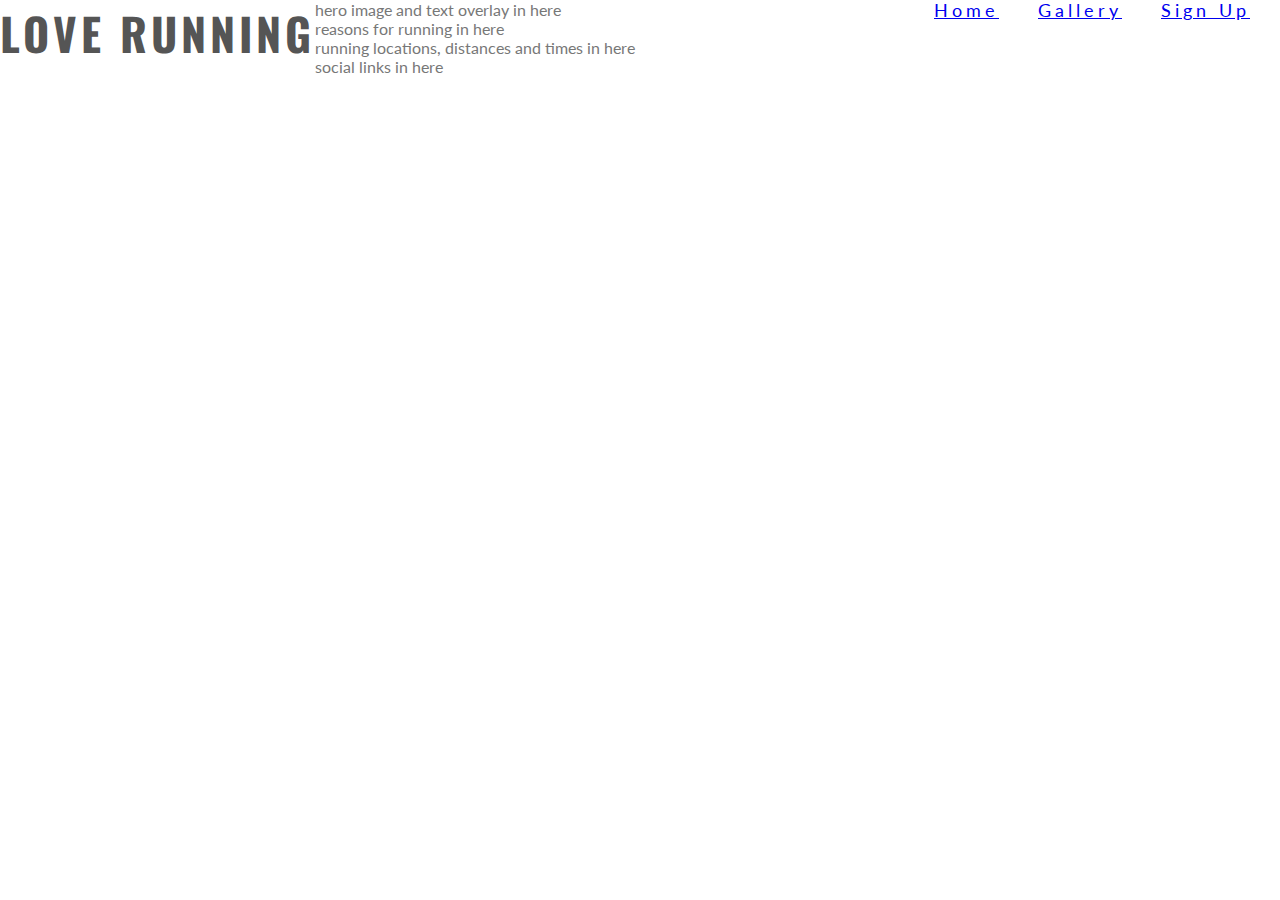
==== index.html @ 6e719881 "Initial commit" ====
<!DOCTYPE html>
<html lang="en">
<head>
    <meta charset="UTF-8">
    <meta name="viewport" content="width=device-width, initial-scale=1.0">
    <title>Love Running</title>
    <link rel="stylesheet" href="https://use.fontawesome.com/releases/v5.6.3/css/all.css" integrity="sha384-UHRtZLI+pbxtHCWp1t77Bi1L4ZtiqrqD80Kn4Z8NTSRyMA2Fd33n5dQ8lWUE00s/" crossorigin="anonymous"/>
    <link href="assets/css/style.css" rel="stylesheet" type="text/css"/>
</head>
<body>
  
<header>
	<a href="index.html">
		<h2 id="logo">Love Running</h2>
	</a>
	<nav>
		<ul id="menu">
			<li>
				<a href="index.html">Home</a>
			</li>
			<li>
				<a href="#">Gallery</a>
			</li>
			<li>
				<a href="#">Sign Up</a>
			</li>
		</ul>
	</nav>
</header>

  <section>
      hero image and text overlay in here
  </section>
  <section>
      reasons for running in here
  </section>
  <section>
      running locations, distances and times in here
  </section>
  <footer>
     social links in here  
  </footer>
     
    
</body>
</html>
---- assets/css/style.css ----
@import url('https://fonts.googleapis.com/css2?family=Lato:wght@300&family=Oswald&display=swap');

*{
    margin: 0;
    padding: 0;
    border: 0;
}

body {
    font-family: lato;
    color: #777777
}

h2 {
    font-family: Oswald;
    text-transform: uppercase;
    letter-spacing: 4px;
    color: #555555;
}

#logo {
    float: left;
    font-size: 280%;
}

#menu {
    float: right;
    font-size: 110%;
    list-style-type: none;
    letter-spacing: 4px;

}

#menu li {
    display: inline;
    margin-right: 30px;
        
}
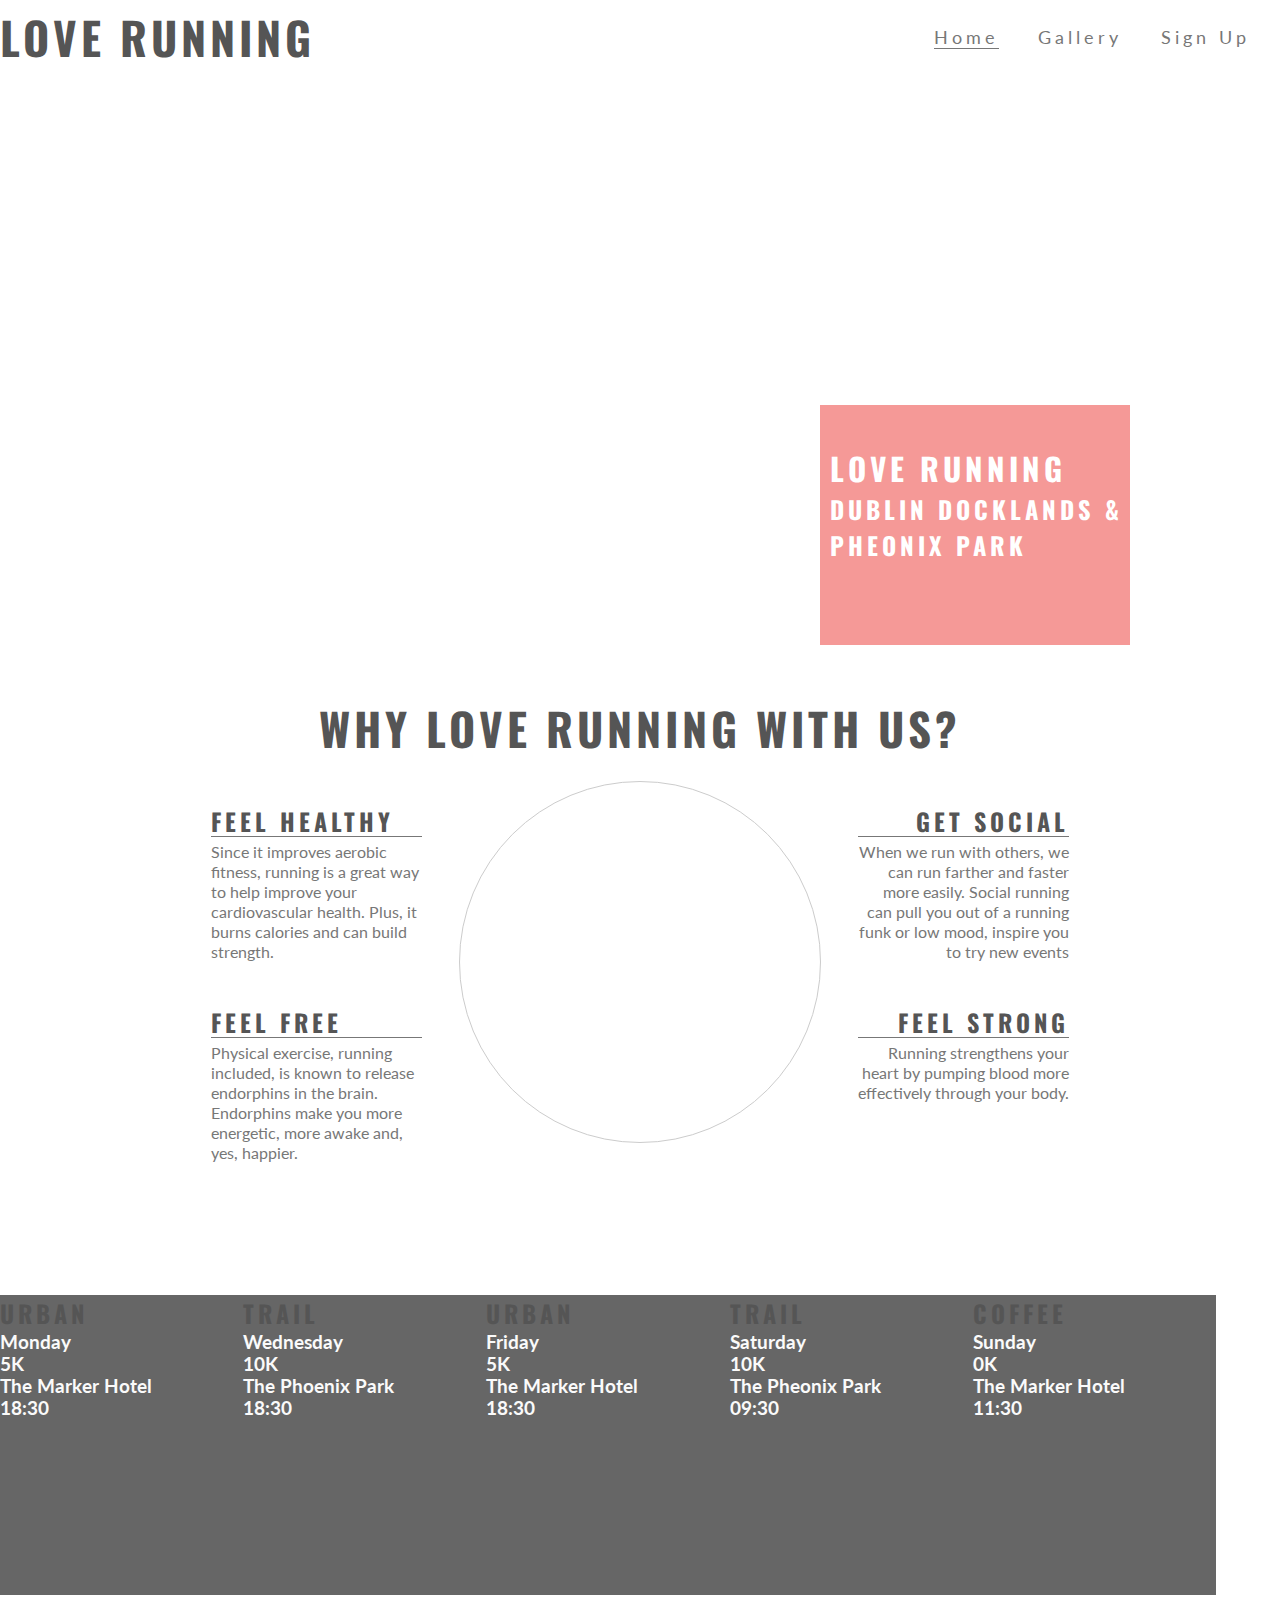
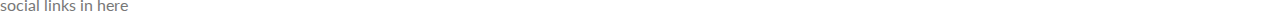
==== commit 46c0c20e: "Updated HTML and CSS" ====
--- a/index.html
+++ b/index.html
@@ -1,46 +1,133 @@
 <!DOCTYPE html>
 <html lang="en">
+
 <head>
-    <meta charset="UTF-8">
-    <meta name="viewport" content="width=device-width, initial-scale=1.0">
-    <title>Love Running</title>
-    <link rel="stylesheet" href="https://use.fontawesome.com/releases/v5.6.3/css/all.css" integrity="sha384-UHRtZLI+pbxtHCWp1t77Bi1L4ZtiqrqD80Kn4Z8NTSRyMA2Fd33n5dQ8lWUE00s/" crossorigin="anonymous"/>
-    <link href="assets/css/style.css" rel="stylesheet" type="text/css"/>
+	<meta charset="UTF-8">
+	<meta name="viewport" content="width=device-width, initial-scale=1.0">
+	<title>Love Running</title>
+	<link rel="stylesheet" href="https://use.fontawesome.com/releases/v5.6.3/css/all.css"
+		integrity="sha384-UHRtZLI+pbxtHCWp1t77Bi1L4ZtiqrqD80Kn4Z8NTSRyMA2Fd33n5dQ8lWUE00s/" crossorigin="anonymous" />
+	<link href="assets/css/style.css" rel="stylesheet" type="text/css" />
 </head>
+
 <body>
-  
-<header>
-	<a href="index.html">
-		<h2 id="logo">Love Running</h2>
-	</a>
-	<nav>
-		<ul id="menu">
-			<li>
-				<a href="index.html">Home</a>
-			</li>
-			<li>
-				<a href="#">Gallery</a>
-			</li>
-			<li>
-				<a href="#">Sign Up</a>
-			</li>
-		</ul>
-	</nav>
-</header>
 
-  <section>
-      hero image and text overlay in here
-  </section>
-  <section>
-      reasons for running in here
-  </section>
-  <section>
-      running locations, distances and times in here
-  </section>
-  <footer>
-     social links in here  
-  </footer>
-     
-    
+	<header>
+		<a href="index.html">
+			<h2 id="logo">Love Running</h2>
+		</a>
+		<nav>
+			<ul id="menu">
+				<li>
+					<a class="active" href="index.html">Home</a>
+				</li>
+				<li>
+					<a href="#">Gallery</a>
+				</li>
+				<li>
+					<a href="#">Sign Up</a>
+				</li>
+			</ul>
+		</nav>
+	</header>
+
+	<section id="hero-outer">
+		<div id="hero-image"></div>
+		<div id="cover-text">
+			<h2>Love Running</h2>
+			<h3>Dublin Docklands & Pheonix Park</h3>
+		</div>
+
+	</section>
+	<section id="club-ethos">
+		<h2 id="welcome">Why Love Running With Us?</h2>
+
+		<div id="left-about">
+			<div class="left-about-heading">
+				<h2>Feel Healthy <i class="fas fa-heartbeat"></i></h2>
+				<hr>
+				<p>
+					Since it improves aerobic fitness, running is a great way to help improve
+					your cardiovascular health. Plus, it burns calories and can build strength.
+				</p>
+			</div>
+			<div class="left-about-heading">
+				<h2>Feel Free <i class="fab fa-fly"></i></h2>
+				<hr>
+				<p>
+					Physical exercise, running included, is known to release endorphins in the brain.
+					Endorphins make you more energetic, more awake and, yes, happier.
+				</p>
+			</div>
+		</div>
+		<div id="right-about">
+			<div class="right-about-heading">
+				<h2>Get Social <i class="fas fa-globe"></i></h2>
+				<hr>
+				<p>
+					When we run with others, we can run farther and faster more easily.
+					Social running can pull you out of a running funk or low mood, inspire you to try new events
+				</p>
+			</div>
+			<div class="right-about-heading">
+				<h2>Feel Strong <i class="fas fa-dumbbell"></i></h2>
+				<hr>
+				<p>
+					Running strengthens your heart by pumping blood more effectively through your body.
+				</p>
+			</div>
+		</div>
+		<div id="center-about">
+			<div id="circle-container">
+				<div id="circle-cover-bg">
+
+				</div>
+			</div>
+		</div>
+	</section>
+
+	<section id="times">
+		<div>
+			<h2>Urban</h2>
+			<h3>Monday</h3>
+			<h3>5K</h3>
+			<h3>The Marker Hotel</h3>
+			<h3>18:30</h3>
+		</div>
+		<div>
+			<h2>Trail</h2>
+			<h3>Wednesday</h3>
+			<h3>10K</h3>
+			<h3>The Phoenix Park</h3>
+			<h3>18:30</h3>
+		</div>
+		<div>
+			<h2>Urban</h2>
+			<h3>Friday</h3>
+			<h3>5K</h3>
+			<h3>The Marker Hotel</h3>
+			<h3>18:30</h3>
+		</div>
+		<div>
+			<h2>Trail</h2>
+			<h3>Saturday</h3>
+			<h3>10K</h3>
+			<h3>The Pheonix Park</h3>
+			<h3>09:30</h3>
+		</div>
+		<div>
+			<h2>Coffee</h2>
+			<h3>Sunday</h3>
+			<h3>0K</h3>
+			<h3>The Marker Hotel</h3>
+			<h3>11:30</h3>
+		</div>
+	</section>
+	<footer>
+		social links in here
+	</footer>
+
+
 </body>
+
 </html>--- a/assets/css/style.css
+++ b/assets/css/style.css
@@ -23,6 +23,8 @@
     font-size: 280%;
 }
 
+/*------------------------------Menu Section-----------------------------------*/
+
 #menu {
     float: right;
     font-size: 110%;
@@ -31,8 +33,175 @@
 
 }
 
+#logo, #menu{
+    line-height: 75px;
+}
+
 #menu li {
     display: inline;
     margin-right: 30px;
         
+}
+
+#menu a {
+    text-decoration: none;
+    color: inherit;
+
+}
+
+#menu a:hover {
+    border-bottom: 1px solid #777777;
+}
+
+.active {
+    border-bottom: 1px solid #777777;
+}
+
+/*---------------------------Hero image------------------------------*/
+
+#hero-image {
+    height: 600px;
+    width: 100%;
+    background: url(http://codeinstitute.s3.amazonaws.com/FundamentalsProjects/HTML-CSS/main-image.png) no-repeat center center;
+    animation-name: hero-zoom;
+    animation-duration: 5s;
+    animation-fill-mode: forwards;
+}
+
+#hero-outer {
+    height: 600px;
+    width: 100%;
+    overflow: hidden;
+    position: relative;
+}
+
+@keyframes hero-zoom {
+    from{
+       transform: scale(1);
+    }
+    to{
+       transform: scale(1.1);
+    }
+}
+
+#cover-text, #cover-text h2 {
+    color: #fff;
+}
+
+#cover-text {
+    font-size: 130%;
+    font-family: Oswald;
+    text-transform: uppercase;
+    letter-spacing: 4px;
+
+    width: 300px;
+    height: 200px;
+
+    padding-top: 40px;
+    padding-left: 10px;
+
+    background-color: rgba(241, 109, 107, .7);
+
+    bottom: 30px;
+    right: 150px;
+
+    position: absolute;
+
+
+}
+
+/*------------------Club Ethos----------------------------------*/
+
+#club-ethos {
+    height: 600px;
+}
+
+#welcome {
+    text-align: center;
+    margin: 20px 0;
+    font-size: 280%;
+}
+
+#left-about {
+    padding-top: 30px;
+    width: 33%;
+    float: left;
+}
+
+#right-about {
+    padding-top: 30px;
+    width: 33%;
+    float: right;
+}
+
+#center-about {
+    width: 33%;
+    margin: 0 auto;
+}
+
+hr {
+    border-top: 1px solid #777777;
+    width: 100%;
+    margin: 5px 0;
+}
+
+.left-about-heading {
+    width: 50%;
+    float: right;
+    line-height: 20px;
+    clear: both;
+    margin-bottom: 50px;
+}
+
+.right-about-heading {
+    width: 50%;
+    float: left;
+    line-height: 20px;
+    clear: both;
+    margin-bottom: 50px;
+}
+
+.right-about-heading h2 {
+    text-align: right;
+}
+
+.right-about-heading p {
+    text-align: right;
+}
+
+
+#circle-container {
+    width: 300px;
+    height: 300px;
+    padding: 30px;
+    border-style: solid;
+    border-color: #cccccc;
+    border-width: 1px;
+    border-radius: 50%;
+    margin: 0 auto;
+}
+
+#circle-cover-bg {
+    background: url("http://codeinstitute.s3.amazonaws.com/FundamentalsProjects/HTML-CSS/video-mask.png") no-repeat center center;
+    height: 100%;
+    border-radius: 50%;
+}
+
+/*------------------------------Meetup Times section-------------------------------*/
+
+#times {
+    background-image: url("http://codeinstitute.s3.amazonaws.com/FundamentalsProjects/HTML-CSS/dublin-city.png");
+    background-repeat: no-repeat;
+    background-size: cover;
+    background-position: center;
+    width: 100%;
+    overflow: hidden;
+}
+
+#times div {
+    color: #fafafa;
+    background-color: rgba(0,0,0, .6);
+    width: 19%;
+    height: 300px;
+    float: left;
 }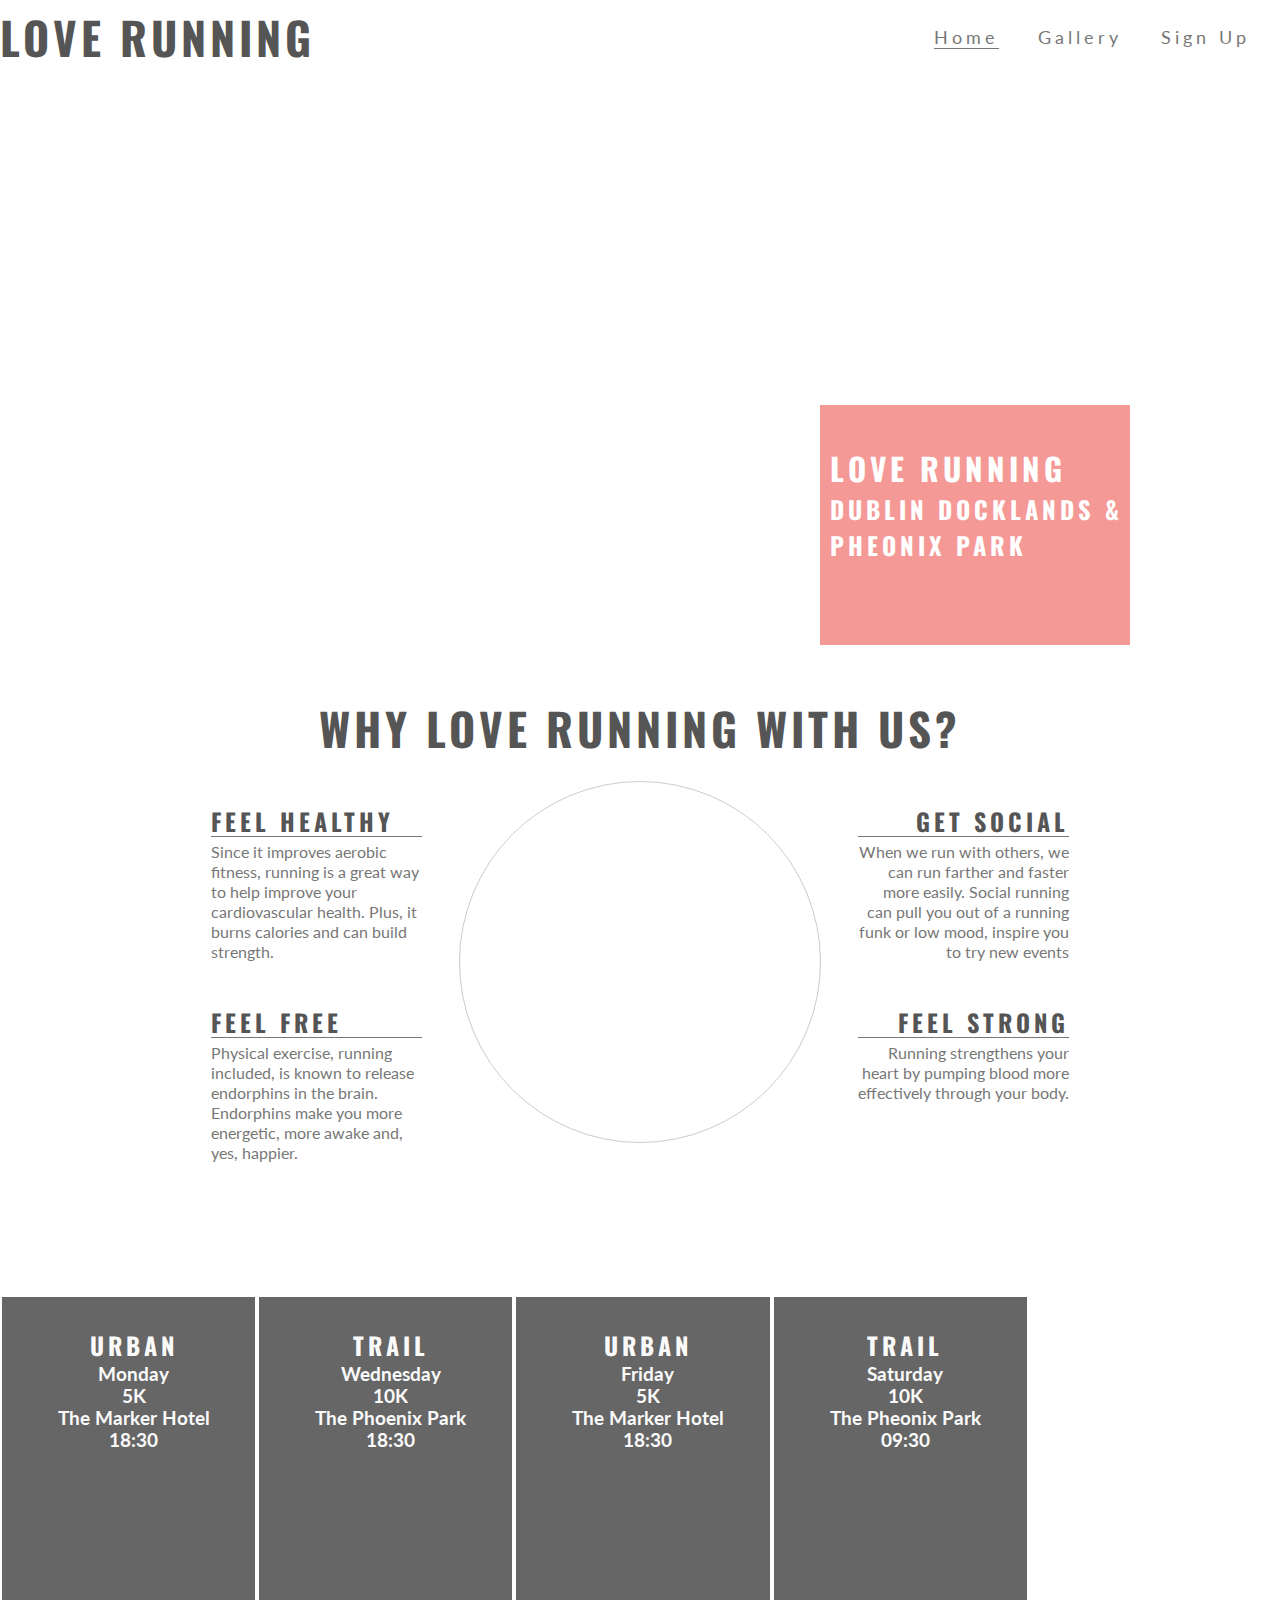
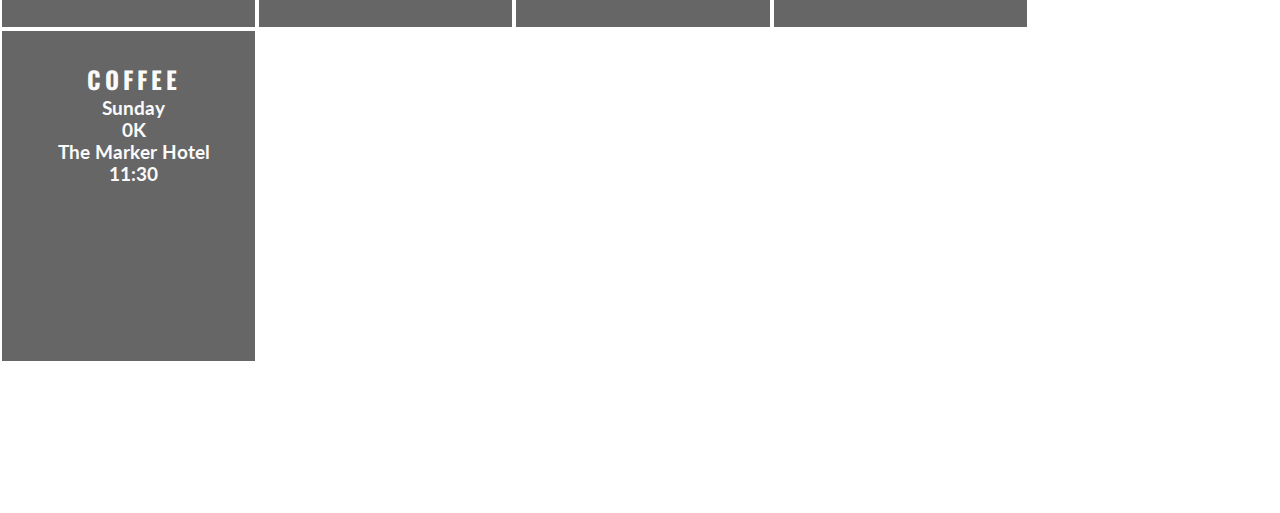
==== commit ce2aca2a: "updated CSS, index.html and created gallery.html" ====
--- a/index.html
+++ b/index.html
@@ -22,7 +22,7 @@
 					<a class="active" href="index.html">Home</a>
 				</li>
 				<li>
-					<a href="#">Gallery</a>
+					<a href="gallery.html">Gallery</a>
 				</li>
 				<li>
 					<a href="#">Sign Up</a>
@@ -88,35 +88,35 @@
 
 	<section id="times">
 		<div>
-			<h2>Urban</h2>
+			<h2>Urban <i class="fas fa-city"></i></h2>
 			<h3>Monday</h3>
 			<h3>5K</h3>
 			<h3>The Marker Hotel</h3>
 			<h3>18:30</h3>
 		</div>
 		<div>
-			<h2>Trail</h2>
+			<h2>Trail <i class="fas fa-tree"></i></h2>
 			<h3>Wednesday</h3>
 			<h3>10K</h3>
 			<h3>The Phoenix Park</h3>
 			<h3>18:30</h3>
 		</div>
 		<div>
-			<h2>Urban</h2>
+			<h2>Urban <i class="fas fa-city"></i></h2>
 			<h3>Friday</h3>
 			<h3>5K</h3>
 			<h3>The Marker Hotel</h3>
 			<h3>18:30</h3>
 		</div>
 		<div>
-			<h2>Trail</h2>
+			<h2>Trail <i class="fas fa-tree"></i></h2>
 			<h3>Saturday</h3>
 			<h3>10K</h3>
 			<h3>The Pheonix Park</h3>
 			<h3>09:30</h3>
 		</div>
 		<div>
-			<h2>Coffee</h2>
+			<h2>Coffee <i class="fas fa-mug-hot"></i></h2>
 			<h3>Sunday</h3>
 			<h3>0K</h3>
 			<h3>The Marker Hotel</h3>
@@ -124,7 +124,24 @@
 		</div>
 	</section>
 	<footer>
-		social links in here
+		<ul class="social-networks">
+           <li>
+              <a href="https://www.facebook.com" target="_blank"> <i class="fab fa-facebook"></i>
+              </a>
+           </li>
+           <li>
+              <a href="https://www.twitter.com" target="_blank"> <i class="fab fa-twitter-square"></i>
+              </a>
+           </li>
+           <li>
+              <a href="https://youtube.com" target="_blank"><i class="fab fa-youtube-square"></i>
+              </a>
+           </li>
+           <li>
+               <a href="https://instagram.com" target="_blank"><i class="fab fa-instagram"></i>
+               </a>
+           </li>
+        </ul>
 	</footer>
 
 
--- a/assets/css/style.css
+++ b/assets/css/style.css
@@ -196,6 +196,7 @@
     background-position: center;
     width: 100%;
     overflow: hidden;
+    
 }
 
 #times div {
@@ -204,4 +205,33 @@
     width: 19%;
     height: 300px;
     float: left;
-}+    padding: 30px 0 0 10px;
+    margin: 2px;
+    text-align: center;
+}
+
+#times h2 {
+    color: #fafafa;
+}
+
+/*----------------------------------------Footer-----------------------------------------*/
+
+footer {
+    height: 150px;
+}
+
+.social-networks {
+    text-align: center;
+}
+
+.social-networks li {
+    display: inline;
+}
+
+.social-networks i {
+    font-size: 160%;
+    margin: 1%;
+    padding: 5%;
+    color: #777777;
+    
+}
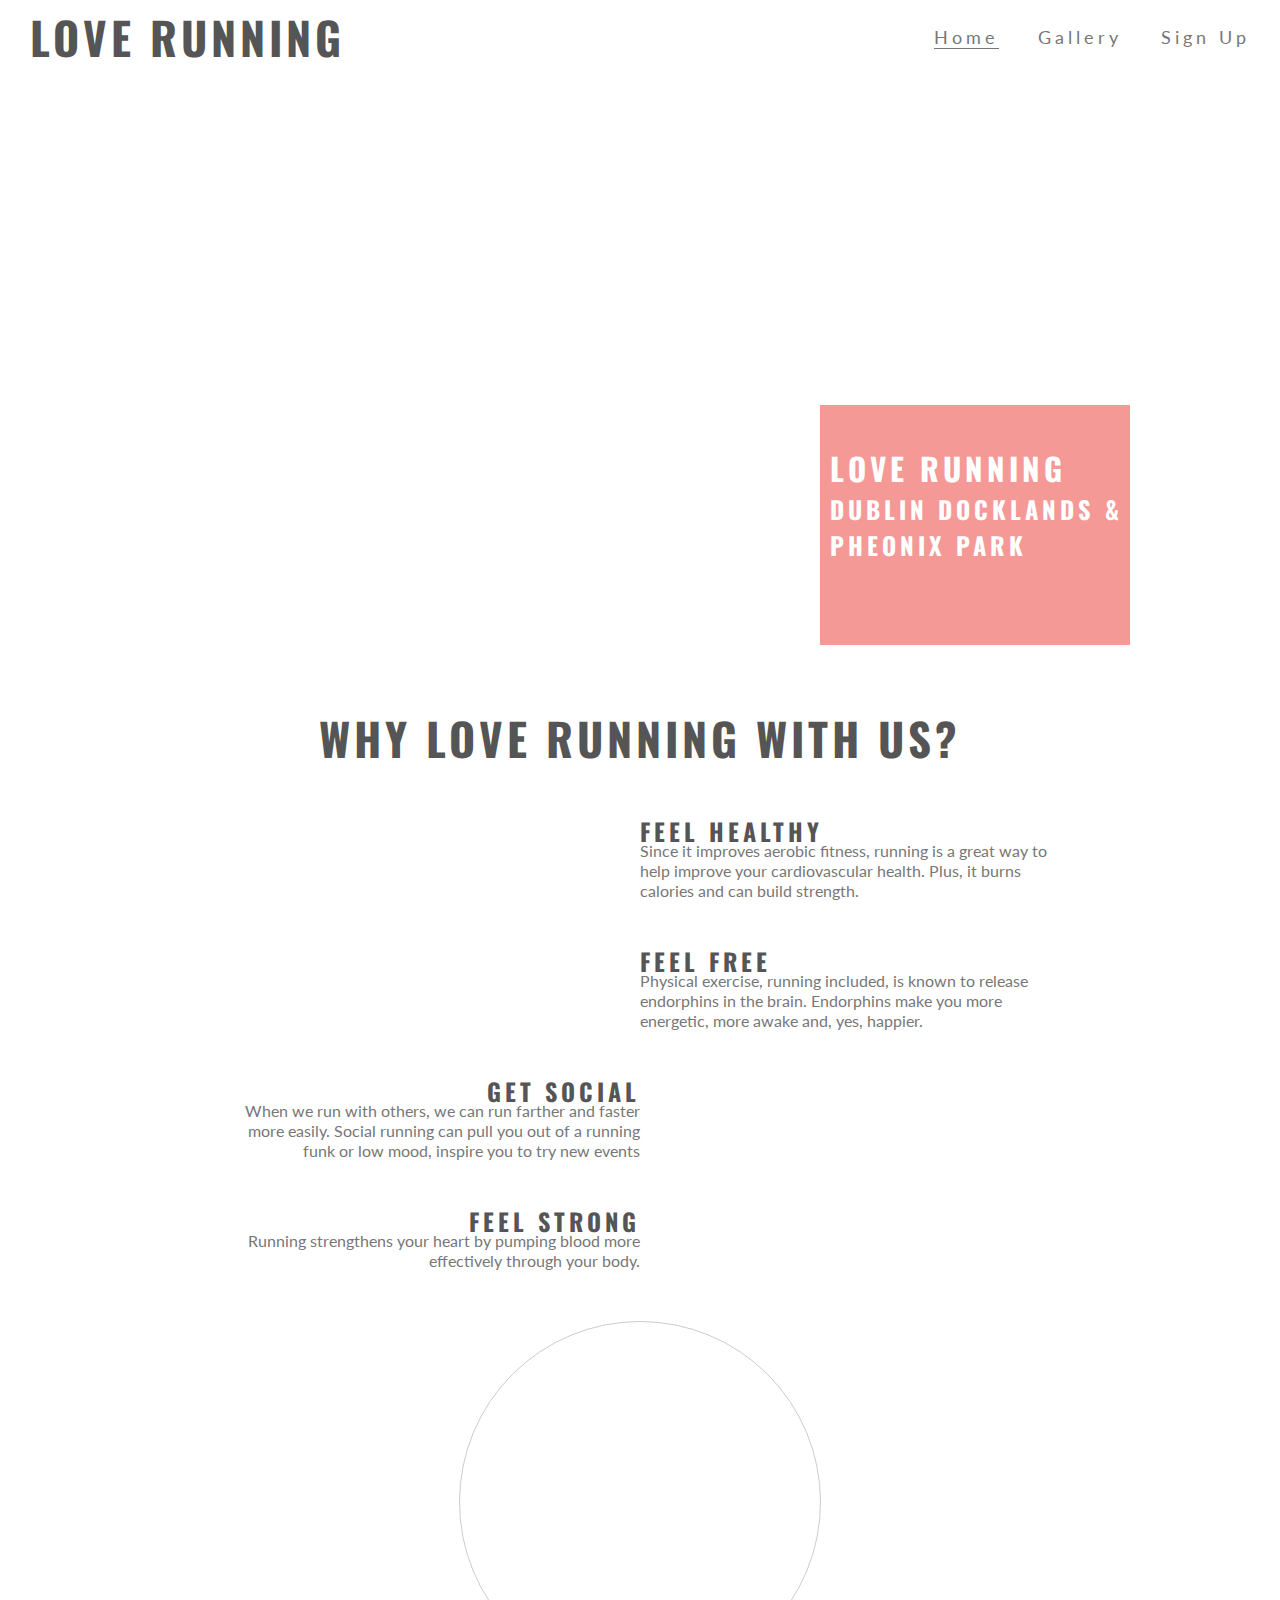
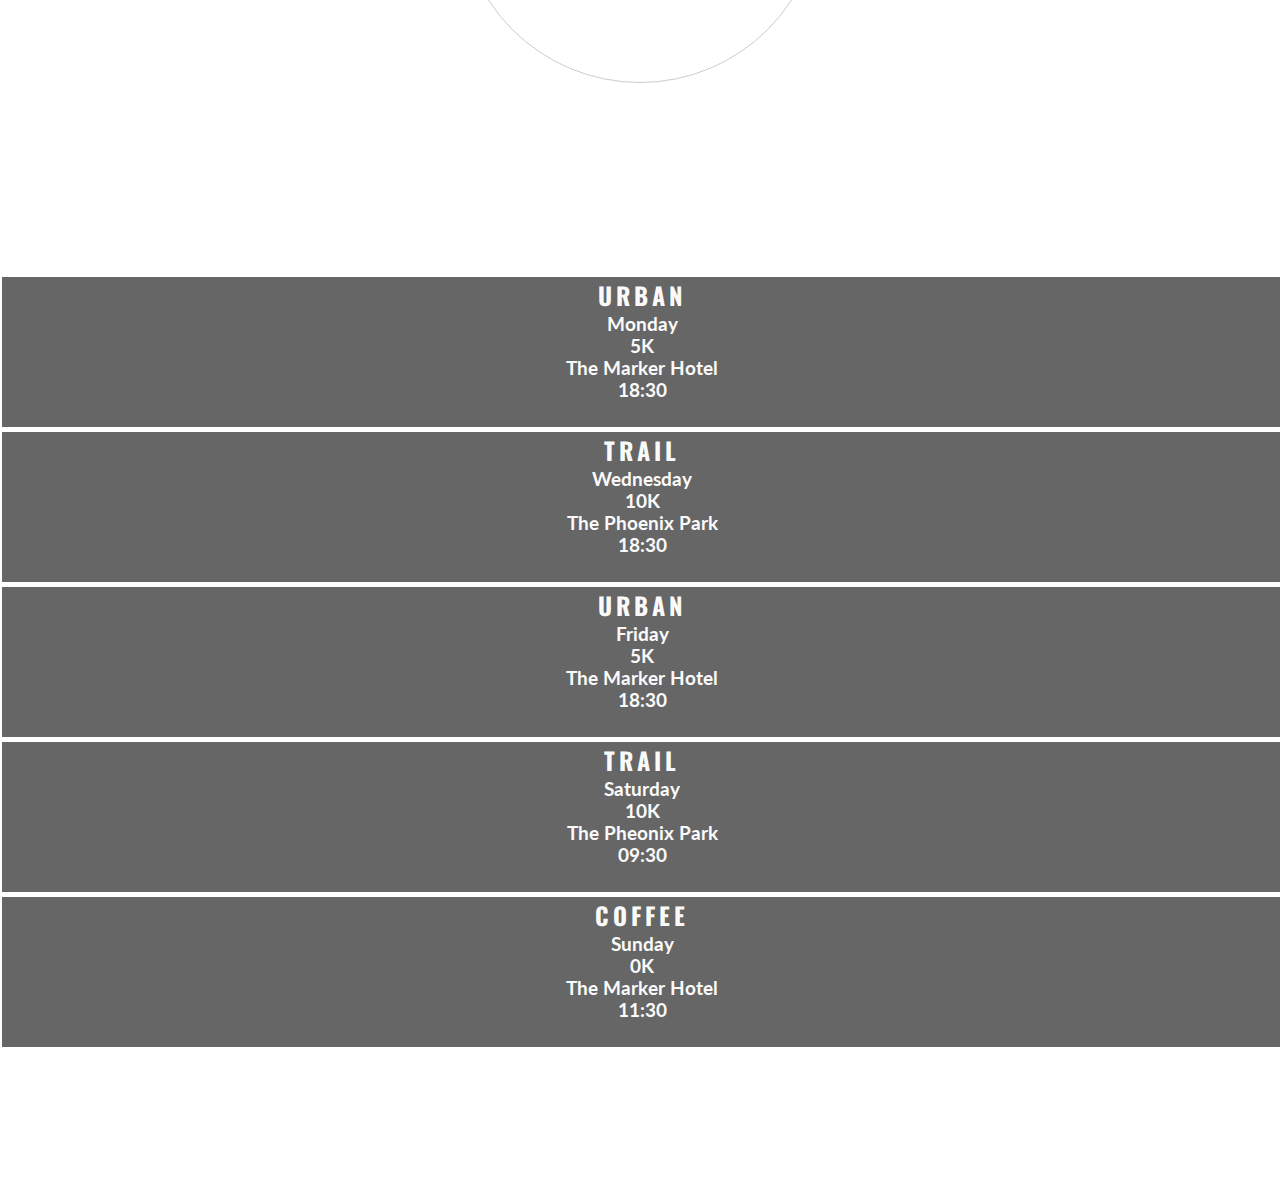
==== commit 2d577a00: "Final commit" ====
--- a/index.html
+++ b/index.html
@@ -25,7 +25,7 @@
 					<a href="gallery.html">Gallery</a>
 				</li>
 				<li>
-					<a href="#">Sign Up</a>
+					<a href="signup.html">Sign Up</a>
 				</li>
 			</ul>
 		</nav>
--- a/assets/css/style.css
+++ b/assets/css/style.css
@@ -21,6 +21,7 @@
 #logo {
     float: left;
     font-size: 280%;
+    margin-left: 30px;
 }
 
 /*------------------------------Menu Section-----------------------------------*/
@@ -111,6 +112,8 @@
 }
 
 /*------------------Club Ethos----------------------------------*/
+
+
 
 #club-ethos {
     height: 600px;
@@ -235,3 +238,166 @@
     color: #777777;
     
 }
+
+/*---------------------------------------Gallery--------------------------------------------*/
+
+#photos {
+    clear: both;
+    line-height: 0;
+    column-count: 4;
+    column-gap: 0px;
+}
+
+#photos img {
+    width: 100%;
+}
+
+/*--------------------------------------Sign Up-----------------------------------------------*/
+
+.form-section {
+    clear: both;
+    background: url("https://codeinstitute.s3.amazonaws.com/FundamentalsProjects/HTML-CSS/formbg.jpg");
+    background-size: cover;
+    background-position: center;
+    height: 900px;
+}
+
+.signup-form {
+    margin-top: 150px;
+    color: #fff;
+    background-color: rgba(60, 60, 60, 0.6);
+    max-width: 400px;
+    position: absolute;
+    left: 10%;
+    padding: 30px;
+}
+
+.signup-form h2 {
+    color: #fafafa;
+    margin-bottom: 20px;
+}
+
+.text-input {
+    background: transparent;
+    color: #fafafa;
+    width: 100%;
+    height: 25px;
+    margin: 5 0 20 0;
+    border-width: 1px;
+    border-style: solid;
+    border-color: #fafafa;
+    border-radius: 2px;
+}
+
+.text-input:hover {
+    border-color: #f16c6b;
+}
+
+.join-button {
+    margin-top: 20px;
+    padding: 15px 32px;
+    text-align: center;
+    font-size: 100%;
+    background-color: #f16c6b;
+    color: #fafafa;
+    display: block;
+}
+
+.join-button:hover {
+    background-color: #fafafa;
+    color: #f16c6b;
+}
+
+/*--------------------------------------media query--------------------------------------------*/
+
+
+@media screen and (max-width: 1393px) {
+    #club-ethos{
+        width: 65%;
+        height: 1200px;
+        margin: 0 auto;
+    }
+
+    #welcome {
+        padding: 30px 0;
+        margin-top: 0;
+
+    }
+
+    #left-about, #right-about {
+        width: 100%;
+        float: left;
+        padding: 0;
+    }
+
+    #center-about {
+        clear: both;
+        width: 100%;
+        float: left;
+        padding: 0px;
+    }
+
+    #times div {
+        width: 100%;
+        clear: both;
+        height: 150px;
+        border-style: solid;
+        border-bottom-width: 1px;
+        border-bottom-color: #fff;
+        padding: 0;
+    }
+
+    hr {
+        display: none;
+    }
+}
+
+@media screen and (max-width:943px) {
+
+    #menu {
+        clear: left;
+        float: left;
+        margin-left: 30px;
+        margin-bottom: 20px;
+        line-height: 25px;
+    }
+
+    #cover-text {
+        left: 0px;
+    }
+
+    #club-ethos {
+        width: 90%;
+        height: 1200px;
+        margin: 0 auto;
+    }
+
+    .left-about-heading, .right-about-heading {
+        width: inherit;
+    }
+
+    .left-about-heading h2, .right-about-heading h2 {
+        width: 100%;
+        text-align: center;
+    }
+
+    .left-about-heading p, .right-about-heading p {
+        text-align: center;
+        padding: 0 20px 0 20px;
+    }
+
+    #photos {
+        column-count: 3;
+    }
+
+    #form-container {
+        left:0;
+
+}
+
+@media screen and (max-width:800px) {
+    #photos {
+        column-count: 2;
+    }
+}
+
